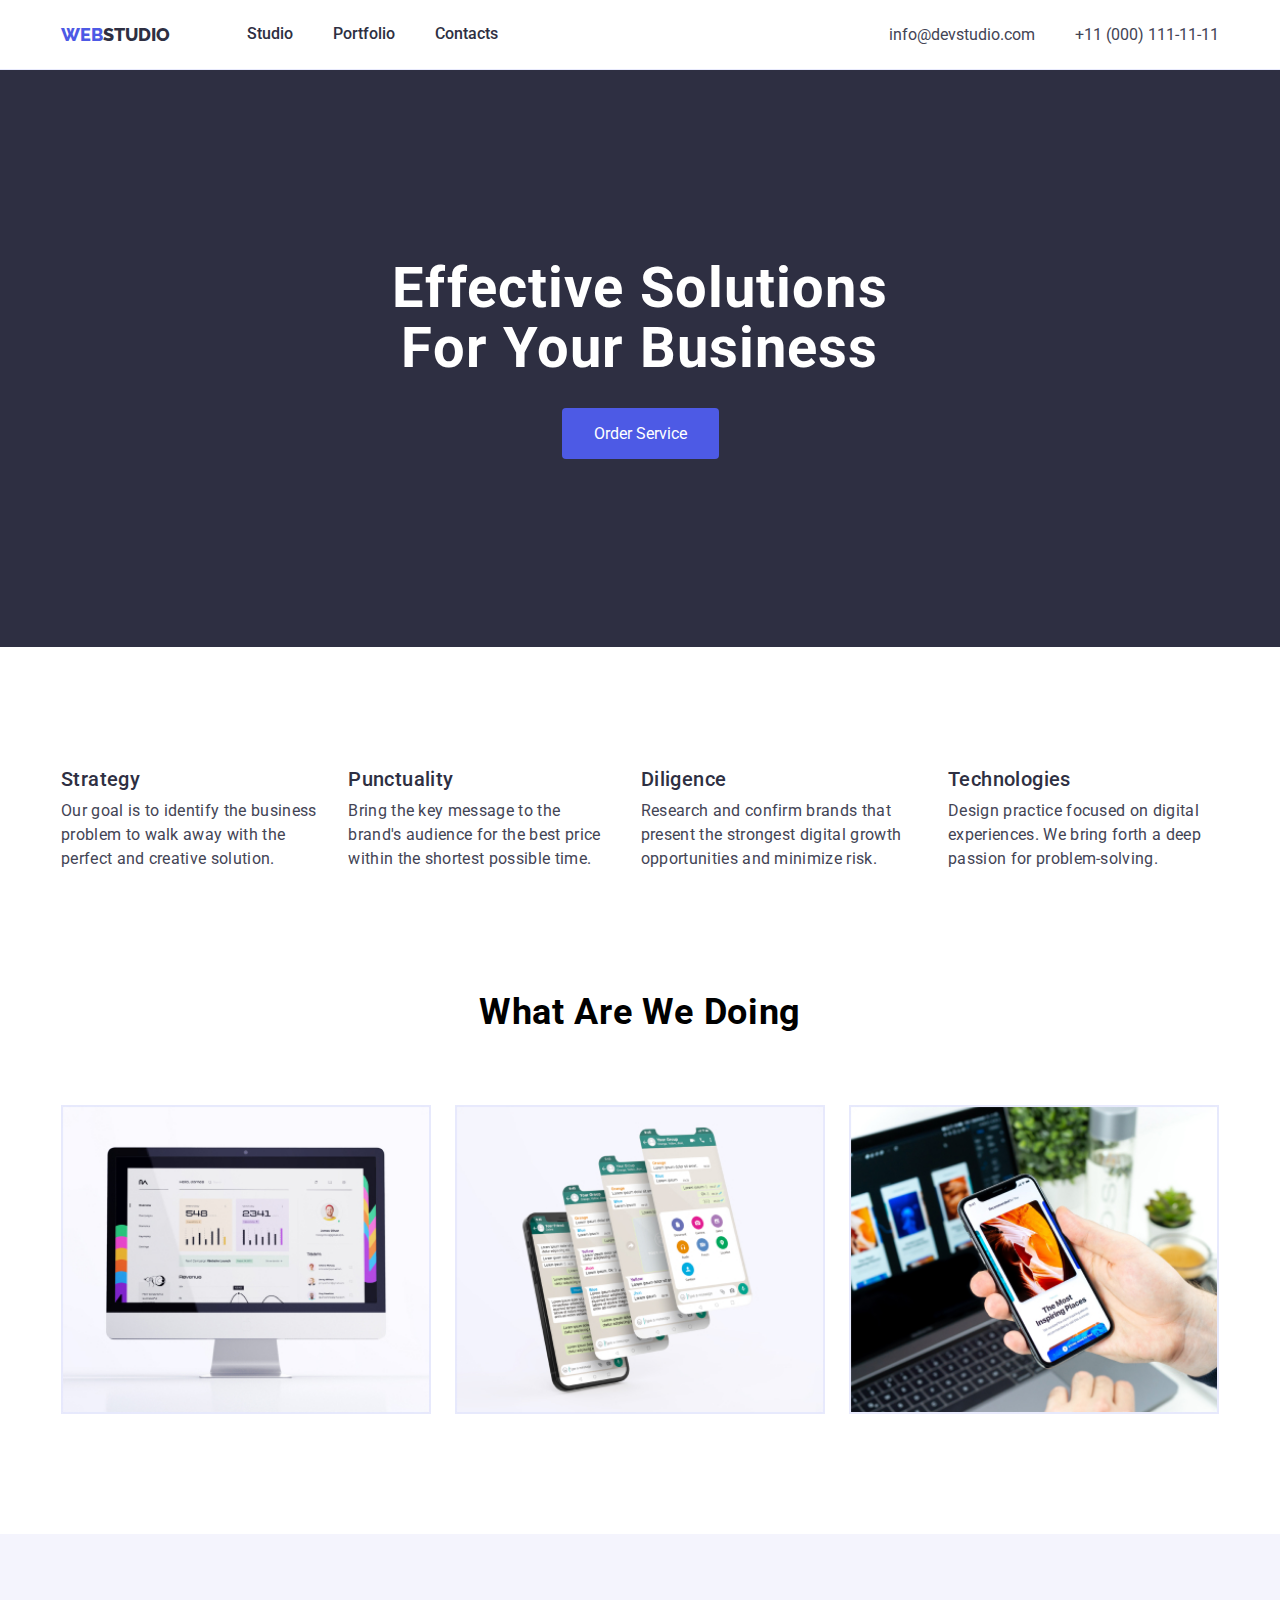
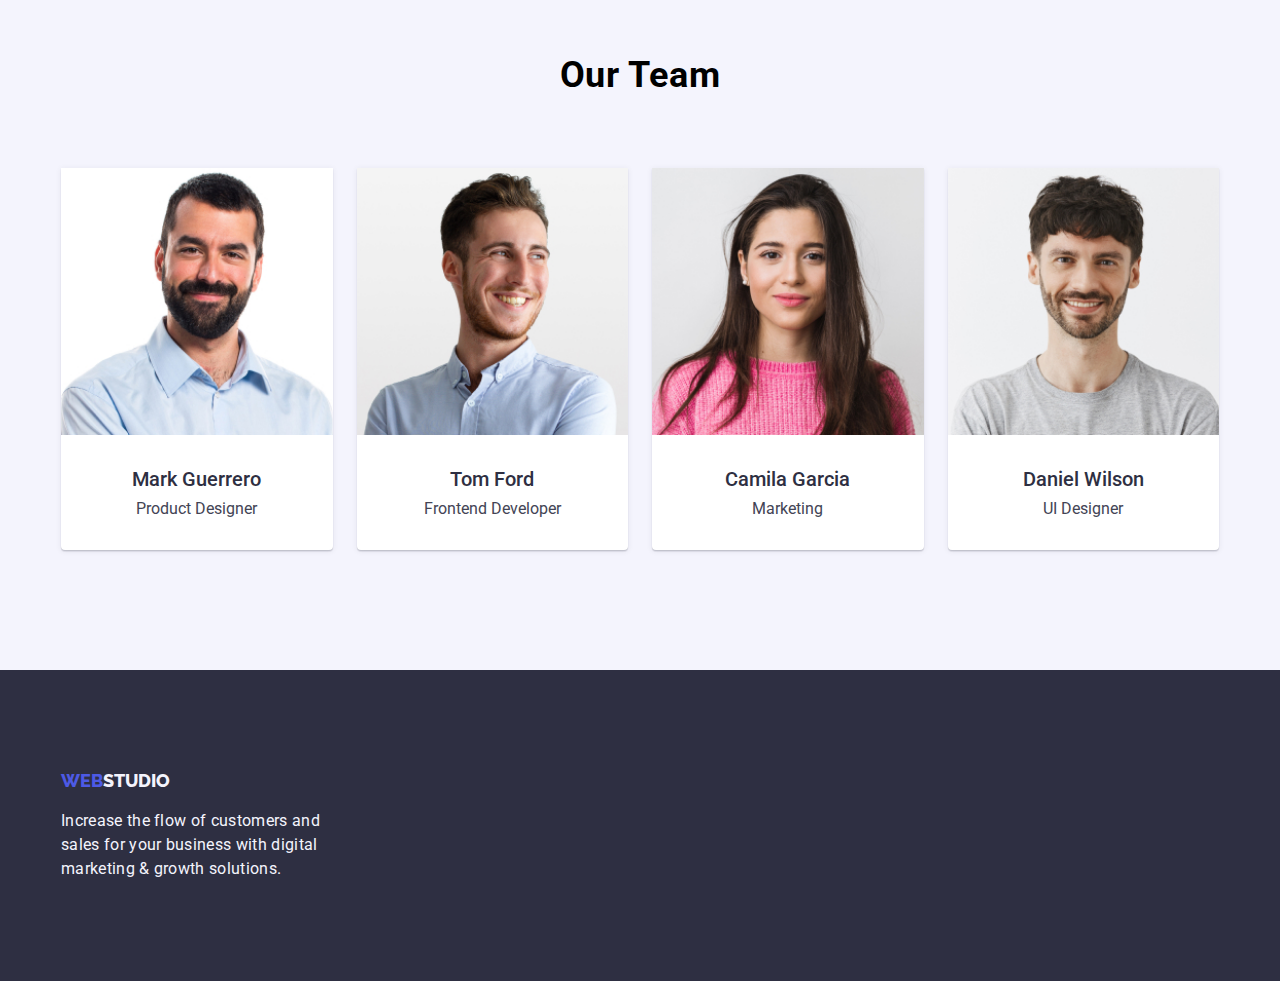
==== index.html @ 7b116129 "Initial commit" ====
<!DOCTYPE html>
<html lang="en">
    <head>
        <meta charset="UTF-8">
        <meta name="viewport" content="width=device-width, initial-scale=1.0">
        <title>Webstudio</title>
        <link rel="stylesheet" href="./css/style.css"/>
        <link href="https://fonts.googleapis.com/css2?family=Montserrat:wght@100;400;700&family=Roboto:ital,wght@0,400;0,500;0,700;0,900;1,400;1,500;1,700;1,900&display=swap" rel="stylesheet"/>
        <link rel="preconnect" href="https://fonts.googleapis.com">
        <link rel="preconnect" href="https://fonts.gstatic.com" crossorigin>
        <link href="https://fonts.googleapis.com/css2?family=Montserrat:wght@100;400;700&family=Raleway:wght@400;800&family=Roboto:ital,wght@0,400;0,500;0,700;0,900;1,400;1,500;1,700;1,900&display=swap" rel="stylesheet"/>

    </head>
    <body>
        <!-- Header Section -->
        <header class="header">
            <div class="header-container container">
                <nav class="header-nav">
                    <a href="./index.html" class="header-logo"><span>web</span>studio</a>
                    <ul class="nav-list">
                        <li class="nav-list-item">
                            <a href="./index.html" class="nav-item-link">Studio</a>
                        </li>
                        <li class="nav-list-item">
                            <a href="./portfolio.html" class="nav-item-link">Portfolio</a>
                        </li>
                        <li class="nav-list-item">
                            <a href="/" class="nav-item-link">Contacts</a>
                        </li>
                    </ul>
                </nav>
                <address class="address">
                    <ul class="address-list">
                        <li class="address-list-item">
                            <a href="mailto:info@devstudio.com" class="address-item-link">info@devstudio.com</a>
                        </li>
                        <li class="address-list-item">
                            <a href="callto:+11 (000) 111-11-11" class="address-item-link">+11 (000) 111-11-11</a>
                        </li>
                    </ul>
                </address>   
            </div>    
        </header>

        <!-- Main Section -->
        <main class="main">       
            <section class="hero">
                <div class="hero-container container">
                    <h1 class="hero-title">Effective Solutions<br>
                        for Your Business</h1>
                    <button type="button" class="hero-button">Order Service</button>
                </div>        
            </section>

            <section class="features">
                <div class="features-container container">
                    <ul class="features-list">
                        <li class="feature-list-item">  
                            <h3 class="feature-item-title">Strategy</h3>
                            <p class="feature-item-description">Our goal is to identify the business problem to walk away with the perfect and creative solution.</p>
                        </li>
                        <li class="feature-list-item">
                            <h3 class="feature-item-title">Punctuality</h3>
                            <p class="feature-item-description">Bring the key message to the brand's audience for the best price within the shortest possible time.</p>
                        </li>
                        <li class="feature-list-item">
                            <h3 class="feature-item-title">Diligence</h3>
                            <p class="feature-item-description">Research and confirm brands that present the strongest digital growth opportunities and minimize risk.</p>
                        </li>
                        <li class="feature-list-item">
                            <h3 class="feature-item-title">Technologies</h3>
                            <p class="feature-item-description">Design practice focused on digital experiences. We bring forth a deep passion for problem-solving.</p>
                        </li>

                    </ul>


                </div>
            </section>

            <section class="services">
                <div class="services-container container">
                    <h2 class="services-title">What are we doing</h2>
                    <ul class="services-list">
                        <li class="services-list-item">
                            <a href="/" class="services-item-link">
                                <img class="services-image" src="./images/services1.jpeg" alt="graphic chart computer" width="400px">
                            </a>
                        </li>
                        <li class="services-list-item">
                            <a href="/" class="services-item-link">
                                <img class="services-image" src="./images/services2.jpeg" alt="ui interface of mobile phone" width="400px">
                            </a>
                        </li>
                        <li class="services-list-item">
                            <a href="/" class="services-item-link">
                                <img class="services-image" src="./images/services3.jpeg" alt="mobile screen viewing" width="400px">
                            </a>
                        </li>
                    </ul>
                </div>
            </section>

            <section class="team">
                <div class="team-container container">
                    <h2 class="team-title">Our Team</h2>
                    <ul class="team-list">
                        <li class="team-list-item">  
                            <img src="./images/markGuerero.jpeg" alt="Mark Guerrero" width="300px">
                            <div class="team-details-con">
                                <h3 class="team-item-title">Mark Guerrero</h3>
                                <p class="team-item-description">Product Designer</p>
                            </div>    
                        </li>
                        <li class="team-list-item">
                            <img src="./images/tomFord.jpeg" alt="Tom Ford" width="300px">
                            <div class="team-details-con">    
                                <h3 class="team-item-title">Tom Ford</h3>
                                <p class="team-item-description">Frontend Developer</p>
                            </div>    
                        </li>
                        <li class="team-list-item">
                            <img src="./images/camilaGarcia.jpeg" alt="Camila Garcia" width="300px">
                            <div class="team-details-con"> 
                                <h3 class="team-item-title">Camila Garcia</h3>
                                <p class="team-item-description">Marketing</p>
                            </div>    
                        </li>
                        <li class="team-list-item">
                            <img src="./images/danielWilson.jpeg" alt="Daniel Wilson" width="300px">
                            <div class="team-details-con">    
                                <h3 class="team-item-title">Daniel Wilson</h3>
                                <p class="team-item-description">UI Designer</p>
                            </div>    
                        </li>
                    </ul>
                </div>                        
            </section>
        </main>

        <!-- Footer Section -->
        <footer class="footer">
            <div class="footer-container">
                <a href="/" class="footer-logo">
                    <span>WEB</span>STUDIO
                </a>
                <p class="footer-disclaimer">Increase the flow of customers and sales for your business with digital marketing & growth solutions.</p>
            </div>

        </footer>

    </body>
</html>
---- css/style.css ----
:root {
    --color-white: #fff;
    --color-iris: #4D5AE5;
    --color-navyblue: #2E2F42;
    --color-slate: #434455;
    --color-cloud: #F4F4FD;
    --color-cornflower: #E7E9FC;
    --color-ocean: #404BBF;
 }
* {
    padding: 0;
    box-sizing: border-box;
    margin: 0;
}
 body {
    font-family:'Roboto',Arial, Helvetica, sans-serif;
    font-weight: 400;
    font-size: 16px;
 }

 /* default */
 h1,
 h2,
 h3,
 h4,
 h5,
 h6,
 p {
    margin: 0;
 }
 ul {
    list-style: none;
 }
 a {
    text-decoration: none;
 }
button {
    font-family: inherit;
}
img {
    display: block;
    max-width: 100%;
    height: auto;
}
.container {
    width: 1158px;
    margin-left: auto;
    margin-right: auto;

}

 /* ===========HEADER SECTION=========== */
 /* --navigation and logo-- */

.header {
    background-color: var(--color-white);
    border-bottom: 1px solid var(--color-cornflower);
    padding-top: 24px;
    padding-bottom: 24px;
 }
.header-container {
    display: flex;
    flex-direction: row;
    justify-content: space-between;
    align-items: center;
 }
.header-nav {
    display: inline-flex;
}
.header-logo {
    font-size: 18px;
    font-family: 'Raleway', sans-serif;
    text-transform:uppercase;
    color: var(--color-navyblue);
    font-weight: 800;
    text-decoration: none;
    display: flex;
    align-items: center;
}
.header-logo span {
    color: var(--color-iris);
}

.nav-list {
    display: inline-flex;
    margin-left: 77px;
    column-gap: 40px;
}

.nav-item-link {
    color:var(--color-navyblue);
    font-family: 'Roboto', sans-serif;
    font-weight: 500;
}
.nav-item-link:hover,
.nav-item-link.active {
    color: var(--color-iris);
}
.nav-item-link:focus {
    color:var(--color-iris);
}

/* --header contacts-- */
.address {
    display: inline-flex;
}
.address-list {
    color: var(--color-navyblue);
    display: inline-flex;
    column-gap: 40px;   
}
.address-list-item {
    font-style: normal;
    display: inline-block;
}
.address-item-link {
    color:var(--color-slate);
}
.address-item-link:hover,
.address-item-link:focus {
    color: var(--color-iris);
}


/* -/////////// INDEX PAGE ////////////- */
/* -- Main-banner Section -- */
.hero {
    background-color: var(--color-navyblue);
    padding-top: 188px;
    padding-bottom: 188px;
}
.hero-title {
    font-size: 56px;
    font-weight: 700;
    line-height: 60px;
    letter-spacing: 1.12px;
    text-align: center;
    text-transform:capitalize;
    color:var(--color-white);
}
.hero button {
    background-color: var(--color-iris);
    text-align: center;
    color:var(--color-white);
    border-top-left-radius: 4px;
    border-top-right-radius: 4px;
    border-bottom-left-radius: 4px;
    border-bottom-right-radius: 4px;
    text-shadow:none;
    font-size: 16px;
    border: 0;
    padding: 16px 32px;
    margin-top: 30px;
    margin-right: auto;
    margin-left: auto;
    display: block;
    cursor:grab;
}


/* -- features Section -- */
.features {
    padding-top: 120px;
    padding-bottom: 120px;
}
.features-container {
    display: flex;
    flex-direction: row;
    justify-content: space-between;
    align-items: center;
    align-content:flex-start;
    
}
.features-list {
    display: inline-flex;
    column-gap: 24px;
}
.feature-list-item {
    
}
.feature-item-title{
    font-size: 20px;
    font-weight: 500;
    line-height: 24px;
    letter-spacing: 0.4px;
    color:var(--color-navyblue);
    margin-bottom: 8px;
}
.feature-item-description {
    font-size: 16px;
    line-height: 24px;
    color:var(--color-slate);
    letter-spacing: 0.32px;
}


/* -- Service Section -- */
.services {
    padding-bottom: 120px;
}

.services-title {
    font-size: 36px;
    font-weight: 700;
    text-align: center;
    text-transform: capitalize;
    letter-spacing: 0.72px;
    margin-bottom: 72px;
    
}
.services-list {
    display: flex;
    flex-direction: row;
    justify-content: space-between;
    align-items: center;
    align-content: flex-start;
    column-gap: 24px;
   
}   
.services-list-item {
    display: inline-flex; 
}
.services-item-link {
    border: 1px solid var(--color-cornflower);
}

/* -- Team Section -- */

.team {
    background-color: var(--color-cloud);
    padding-top: 120px;
    padding-bottom: 120px;
}
.team-title {
    font-size: 36px;
    font-weight: 700;
    text-align: center;
    text-transform: capitalize;
    letter-spacing: 0.72px;  
    margin-bottom: 72px;  
}
.team-list {
    display: flex;
    flex-direction: row;
    justify-content: space-between;
    align-items: flex-start;
    column-gap: 24px;
    padding: 0;
    margin: 0;
}
.team-list-item {
    background-color: var(--color-white);
    text-align: center;
    border-radius: 0px 0px 4px 4px;
    box-shadow: 0px 2px 1px 0px rgba(46, 47, 66, 0.08), 0px 1px 1px 0px rgba(46, 47, 66, 0.16), 0px 1px 6px 0px rgba(46, 47, 66, 0.08);
}
.team-details-con {
    padding-top: 32px;
    padding-bottom: 32px;
}
.team-item-title {
    font-size: 20px;
    font-weight: 500;
    color:var(--color-navyblue);
    margin-bottom: 8px;
}   
.team-item-description {
    font-size: 16px;
    color: var(--color-slate);
}


/* -/////////// PORTFOLIO PAGE ////////////- */
/* ==filter-list== */
.portfolio {
    padding-top: 96px;
    padding-bottom: 120px;
    /* display: flex;
    justify-content: space-between; */
}
.filter-list {
    display: flex;
    flex-direction: row;
    justify-content: center;
    align-items: center;
    align-content: flex-start;
    column-gap: 24px;
    margin-bottom: 72px;
}
.filter-item {
    background-color: var(--color-cloud);
    border: 1px solid var(--color-cornflower);
    color: var(--color-iris);
    padding-top: 12px;
    padding-bottom: 12px;
    padding-left: 24px;
    padding-right: 24px;
    border-radius: 4px;
    border: 1px var(--color-ocean);
    font-size: 16px;
    font-weight: 500;
}
.filter-item:hover {
    background-color:var(--color-ocean);
    color: var(--color-white);
    cursor:grab;
}
.filter-item.active {
    background-color: var(--color-ocean);
    color: var(--color-white);
}



/* == port-list == */
.port-list {
    display: flex;
    flex-direction: row;
    flex-direction: row;
    justify-content: center;
    align-items: center;
    align-content: flex-start;
    gap: 48px 24px;
    flex-wrap: wrap;
}

.port-description {
    padding-top: 32px;
    padding-bottom: 32px;
    padding-right: 16px;
    padding-left: 16px;
    background-color: var(--color-white);
    border: 1px solid var(--color-cornflower);
}
.port-description-title {
    font-size: 20px;
    font-weight: 500;
    line-height: 24px;
    letter-spacing: 0.4px; 
    color: var(--color-navyblue);
    margin-bottom: 8px;
}
.port-description-subtitle {
    color: var(--color-slate);
    line-height: 24px;
}


 
/* ================Footer=============== */
.footer {
    background-color: var(--color-navyblue);
    padding-top: 100px;
    padding-bottom: 100px;
}
.footer-container {
    width: 1158px;
    margin-right: auto;
    margin-left: auto;
    display: flex;
    flex-direction: column;
    justify-content: center;
    align-items: flex-start;
    align-content: flex-start;
}
.footer-logo {
    text-transform: uppercase;
    font-family: 'Raleway', sans-serif;
    font-weight: 800;
    color: var(--color-cloud);
    text-decoration: none;
    margin-bottom: 17.5px;
    font-size: 18px;
}
.footer-logo span {
    color: var(--color-iris);
}
.footer-disclaimer {
    font-size: 16px;
    color: var(--color-cloud);
    white-space:pre-wrap;
    width: 280px;
    line-height: 24px;
    letter-spacing: 0.32px;
}
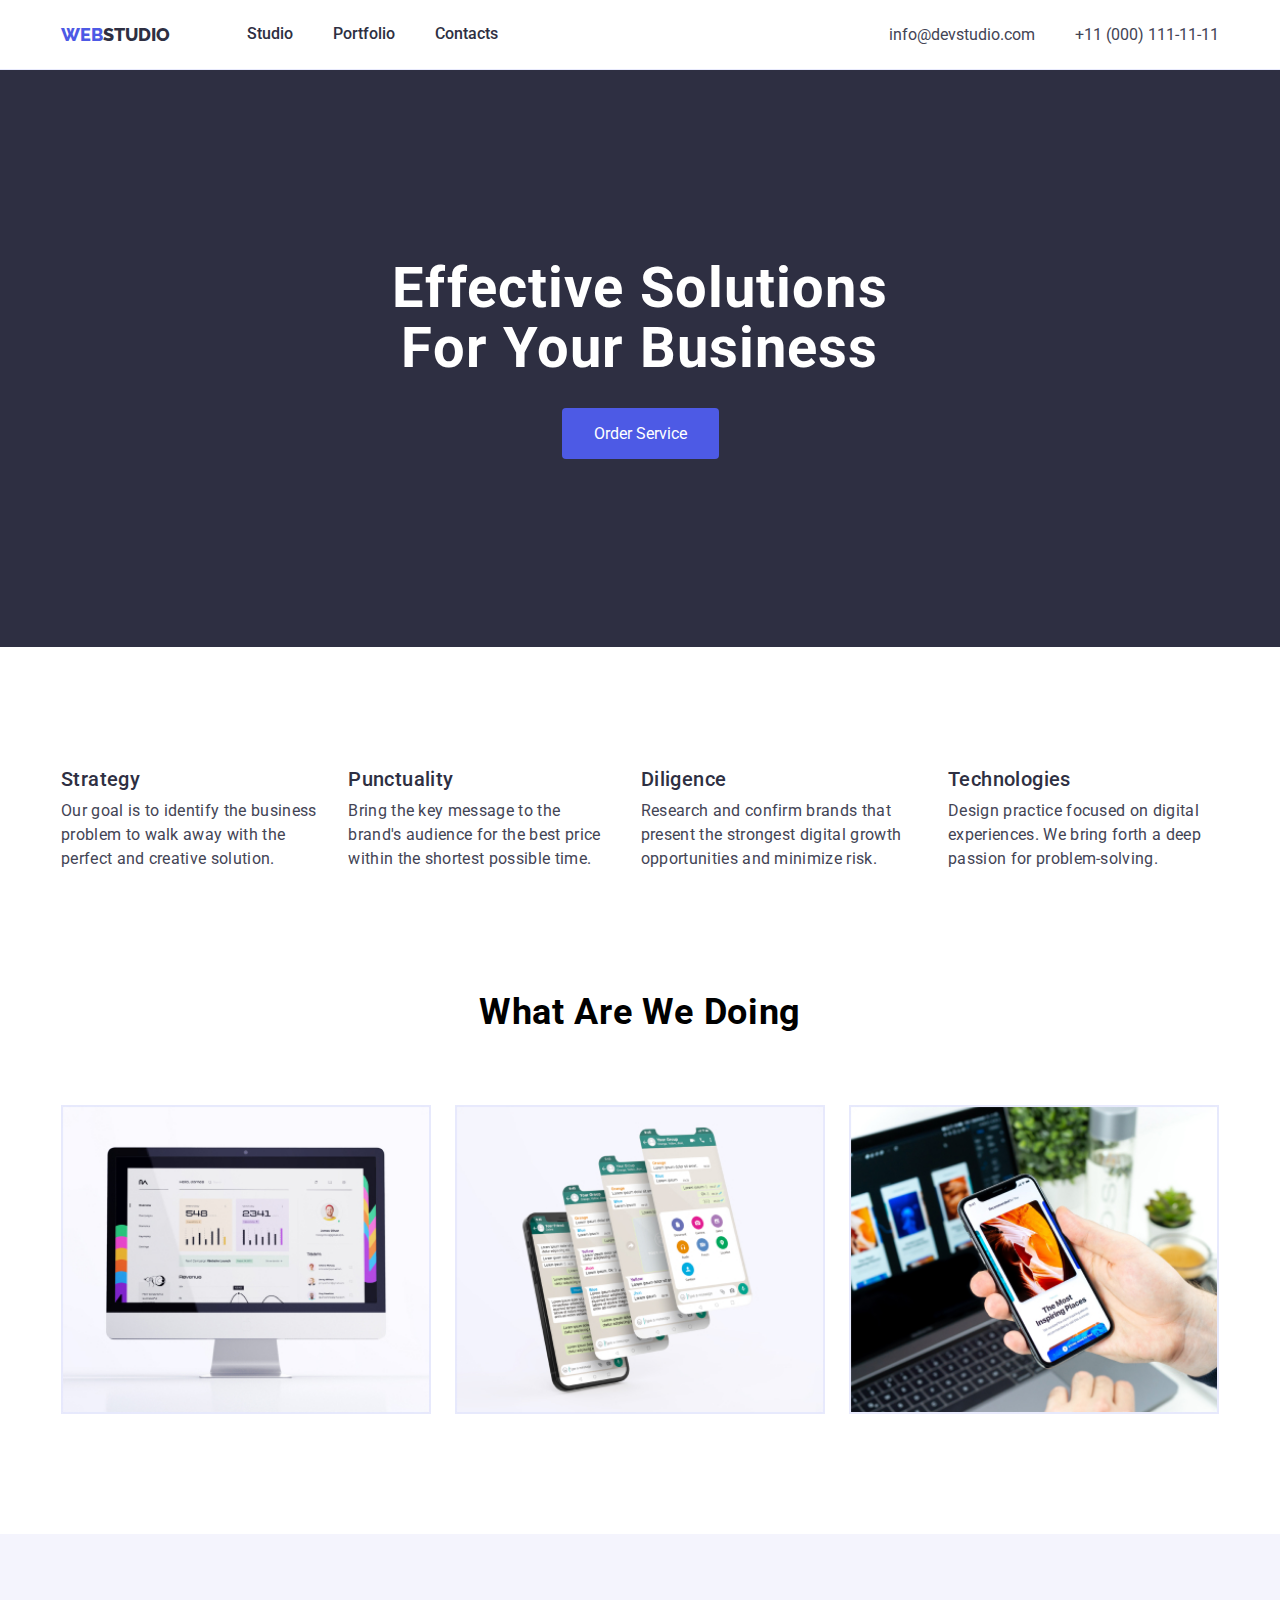
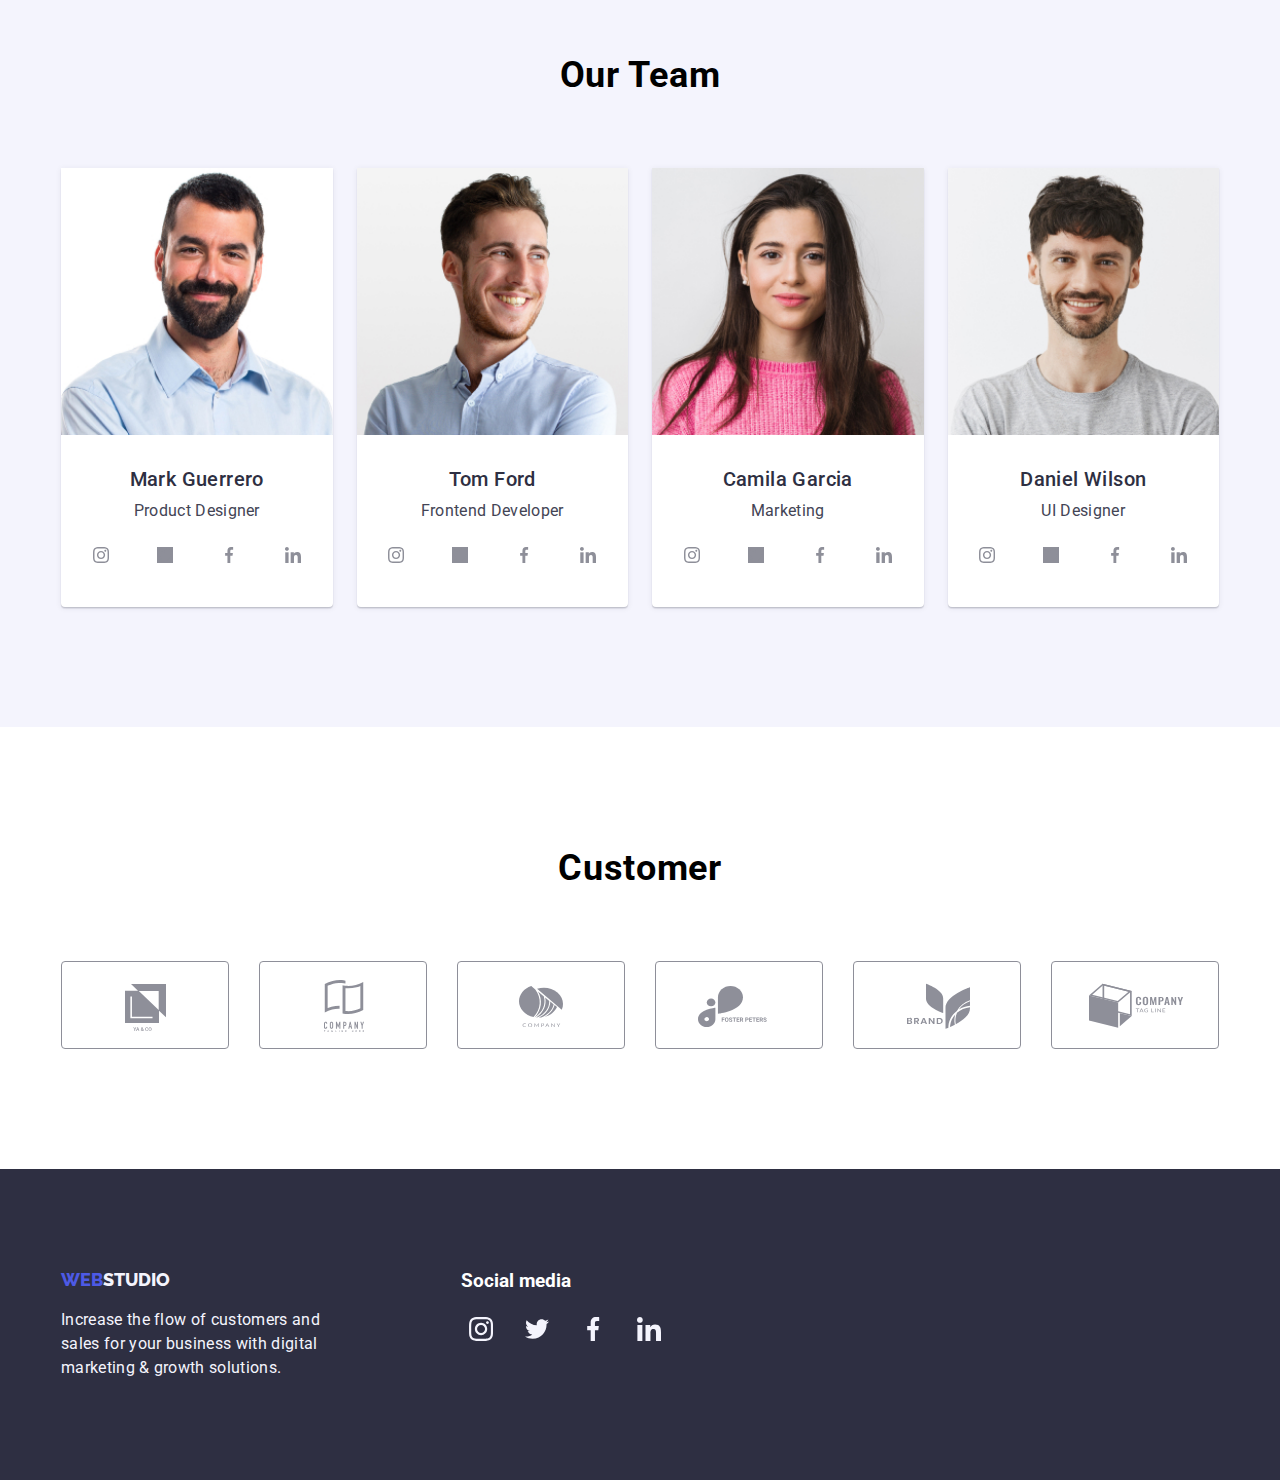
==== commit edc3f2f6: "hw4_initial" ====
--- a/index.html
+++ b/index.html
@@ -110,6 +110,36 @@
                             <div class="team-details-con">
                                 <h3 class="team-item-title">Mark Guerrero</h3>
                                 <p class="team-item-description">Product Designer</p>
+                                <ul class="team-links">
+                                    <li class="team-links-item">
+                                        <a href="#" class="team-link">
+                                            <svg>
+                                                <use href="images/icons.svg#instagram 2"/>
+                                            </svg>
+                                        </a>
+                                    </li>
+                                    <li class="team-links-item"> 
+                                        <a href="#" class="team-link">
+                                            <svg>
+                                                <use href="images/icons.svg#twitter 1"/>
+                                            </svg>
+                                        </a>
+                                    </li>
+                                    <li class="team-links-item">
+                                        <a href="#" class="team-link">
+                                            <svg>
+                                                <use href="images/icons.svg#facebook 1"/>
+                                            </svg>
+                                        </a>
+                                    </li>
+                                    <li class="team-links-item">
+                                        <a href="#" class="team-link">
+                                            <svg>
+                                                <use href="images/icons.svg#linkedin 1"/>
+                                            </svg>
+                                        </a>
+                                    </li>
+                                </ul>
                             </div>    
                         </li>
                         <li class="team-list-item">
@@ -117,6 +147,36 @@
                             <div class="team-details-con">    
                                 <h3 class="team-item-title">Tom Ford</h3>
                                 <p class="team-item-description">Frontend Developer</p>
+                                <ul class="team-links">
+                                    <li class="team-links-item">
+                                        <a href="#" class="team-link">
+                                            <svg>
+                                                <use href="images/icons.svg#instagram 2"/>
+                                            </svg>
+                                        </a>
+                                    </li>
+                                    <li class="team-links-item"> 
+                                        <a href="#" class="team-link">
+                                            <svg>
+                                                <use href="images/icons.svg#twitter 1"/>
+                                            </svg>
+                                        </a>
+                                    </li>
+                                    <li class="team-links-item">
+                                        <a href="#" class="team-link">
+                                            <svg>
+                                                <use href="images/icons.svg#facebook 1"/>
+                                            </svg>
+                                        </a>
+                                    </li>
+                                    <li class="team-links-item">
+                                        <a href="#" class="team-link">
+                                            <svg>
+                                                <use href="images/icons.svg#linkedin 1"/>
+                                            </svg>
+                                        </a>
+                                    </li>
+                                </ul>
                             </div>    
                         </li>
                         <li class="team-list-item">
@@ -124,6 +184,36 @@
                             <div class="team-details-con"> 
                                 <h3 class="team-item-title">Camila Garcia</h3>
                                 <p class="team-item-description">Marketing</p>
+                                <ul class="team-links">
+                                    <li class="team-links-item">
+                                        <a href="#" class="team-link">
+                                            <svg>
+                                                <use href="images/icons.svg#instagram 2"/>
+                                            </svg>
+                                        </a>
+                                    </li>
+                                    <li class="team-links-item"> 
+                                        <a href="#" class="team-link">
+                                            <svg>
+                                                <use href="images/icons.svg#twitter 1"/>
+                                            </svg>
+                                        </a>
+                                    </li>
+                                    <li class="team-links-item">
+                                        <a href="#" class="team-link">
+                                            <svg>
+                                                <use href="images/icons.svg#facebook 1"/>
+                                            </svg>
+                                        </a>
+                                    </li>
+                                    <li class="team-links-item">
+                                        <a href="#" class="team-link">
+                                            <svg>
+                                                <use href="images/icons.svg#linkedin 1"/>
+                                            </svg>
+                                        </a>
+                                    </li>
+                                </ul>
                             </div>    
                         </li>
                         <li class="team-list-item">
@@ -131,20 +221,145 @@
                             <div class="team-details-con">    
                                 <h3 class="team-item-title">Daniel Wilson</h3>
                                 <p class="team-item-description">UI Designer</p>
+                                <ul class="team-links">
+                                    <li class="team-links-item">
+                                        <a href="#" class="team-link">
+                                            <svg>
+                                                <use href="images/icons.svg#instagram 2"/>
+                                            </svg>
+                                        </a>
+                                    </li>
+                                    <li class="team-links-item"> 
+                                        <a href="#" class="team-link">
+                                            <svg>
+                                                <use href="images/icons.svg#twitter 1"/>
+                                            </svg>
+                                        </a>
+                                    </li>
+                                    <li class="team-links-item">
+                                        <a href="#" class="team-link">
+                                            <svg>
+                                                <use href="images/icons.svg#facebook 1"/>
+                                            </svg>
+                                        </a>
+                                    </li>
+                                    <li class="team-links-item">
+                                        <a href="#" class="team-link">
+                                            <svg>
+                                                <use href="images/icons.svg#linkedin 1"/>
+                                            </svg>
+                                        </a>
+                                    </li>
+                                </ul>
                             </div>    
                         </li>
                     </ul>
                 </div>                        
+            </section>
+
+            <section class="customer">
+                <div class="customer-container container">
+                    <h2 class="customer-title">Customer</h2>
+                    <ul class="customer-list">
+                        
+                        <li class="customer-list-item">
+                            <a class="customer-link" href="#">
+                                <svg>
+                                    <use href="images/icons.svg#client1"/>
+                                </svg>
+                            </a>
+                        </li>
+                        <li class="customer-list-item">
+                            <a class="customer-link" href="#">
+                                <svg>
+                                    <use href="images/icons.svg#client2"/>
+                                </svg>
+                            </a>
+                        </li>
+                        <li class="customer-list-item">
+                            <a class="customer-link" href="#">
+                                <svg>
+                                    <use href="images/icons.svg#client3"/>
+                                </svg>
+                            </a>
+                        </li>
+                        <li class="customer-list-item">
+                            <a class="customer-link" href="#">
+                                <svg>
+                                    <use href="images/icons.svg#client4"/>
+                                </svg>
+                            </a>
+                        </li>
+                        <li class="customer-list-item">
+                            <a class="customer-link" href="#">
+                                <svg>
+                                    <use href="images/icons.svg#client5"/>
+                                </svg>
+                            </a>
+                        </li>
+                        <li class="customer-list-item">
+                            <a class="customer-link" href="#">
+                                <svg>
+                                    <use href="images/icons.svg#client6"/>
+                                </svg>
+                            </a>
+                        </li>
+                    </ul>
+                </div>
             </section>
         </main>
 
         <!-- Footer Section -->
         <footer class="footer">
-            <div class="footer-container">
-                <a href="/" class="footer-logo">
-                    <span>WEB</span>STUDIO
-                </a>
-                <p class="footer-disclaimer">Increase the flow of customers and sales for your business with digital marketing & growth solutions.</p>
+            <div class="footer-container container">
+                <div class="footer-logoinfo">
+                    <ul class="footer-logoinfo-lists">
+                        <li class="footer-logoinfo-list-item">
+                            <a href="/" class="footer-logo">
+                                <span>WEB</span>STUDIO
+                            </a>
+                        </li>
+                        <li class="footer-logoinfo-list-item">
+                            <p class="footer-disclaimer">Increase the flow of customers and sales for your business with digital marketing & growth solutions.</p>
+                        </li>
+                    </ul>
+                    
+                    
+                </div>
+                
+                <div class="footer-socialmedia">
+                    <h3 class="footer-socmed-title">Social media</h3>
+                    <ul class="footer-socialmedia-links">
+                        <li class="footer-socmed-list-items">
+                            <a href="#" class="footer-socmed-link">
+                                <svg>
+                                    <use href="images/icons.svg#footer-instagram 2"/>
+                                </svg>
+                            </a>
+                        </li>
+                        <li class="footer-socmed-list-items">
+                            <a href="#" class="footer-socmed-link">
+                                <svg>
+                                    <use href="images/icons.svg#footer-twitter 1"/>
+                                </svg>
+                            </a>
+                        </li>
+                        <li class="footer-socmed-list-items">
+                            <a href="#" class="footer-socmed-link">
+                                <svg>
+                                    <use href="images/icons.svg#footer-facebook 1"/>
+                                </svg>
+                            </a>
+                        </li>
+                        <li class="footer-socmed-list-items">
+                            <a href="#" class="footer-socmed-link">
+                                <svg>
+                                    <use href="images/icons.svg#footer-linkedin 1"/>
+                                </svg>
+                            </a>
+                        </li>
+                    </ul>
+                </div>
             </div>
 
         </footer>
--- a/css/style.css
+++ b/css/style.css
@@ -3,6 +3,7 @@
     --color-iris: #4D5AE5;
     --color-navyblue: #2E2F42;
     --color-slate: #434455;
+    --color-light-slate: #8E8F99;
     --color-cloud: #F4F4FD;
     --color-cornflower: #E7E9FC;
     --color-ocean: #404BBF;
@@ -263,12 +264,43 @@
     font-weight: 500;
     color:var(--color-navyblue);
     margin-bottom: 8px;
+    letter-spacing: 0.4px;
+    line-height: 24px;
 }   
 .team-item-description {
     font-size: 16px;
     color: var(--color-slate);
-}
-
+    line-height: 24px;
+    letter-spacing: 0.32px;
+}
+.team-links {
+    margin-top: 12px;
+    display: flex;
+    flex-direction: row;
+    justify-content: center;
+    align-items: center;
+    column-gap: 24px;
+}
+
+.team-link {
+    display: flex;
+    justify-content: center;
+    align-items: center;
+    width: 40px;
+    height: 40px;
+}
+.team-link svg {
+   width: 16px;
+   height: 16px;
+   fill: var(--color-light-slate);
+}
+.team-link:hover  {
+    border-radius: 22px;
+    background-color: var(--color-iris);
+}
+.team-link:hover svg {
+    fill: var(--color-cloud);
+}
 
 /* -/////////// PORTFOLIO PAGE ////////////- */
 /* ==filter-list== */
@@ -346,7 +378,50 @@
 }
 
 
- 
+ /* ================Customer=============== */
+.customer {
+    padding: 120px 0;
+}
+.customer-title {
+    font-size: 36px;
+    font-weight: 700;
+    text-align: center;
+    text-transform: capitalize;
+    letter-spacing: 0.72px;  
+    margin-bottom: 72px;  
+}
+ .customer-list {
+    display: flex;
+    flex-direction: row;
+    justify-content: space-between;
+    align-items: center;
+    flex-wrap: wrap;
+    /* column-gap: 24px; */
+ }
+
+.customer-link {
+    display: flex;
+    justify-content: center;
+    align-content: center;
+    align-items: center;
+    border: 1px solid var(--color-light-slate);
+    border-radius: 4px;
+    width: 168px;
+    height: 88px;
+    flex-wrap: wrap;
+    width: calc(100% - 120px) / 6;
+    flex-grow: 0;
+}
+.customer-link svg {
+    fill: var(--color-light-slate);
+    width: 104px;
+    height: 56px;
+}
+
+.customer-link:hover svg {
+    fill: var(--color-iris)
+
+}
 /* ================Footer=============== */
 .footer {
     background-color: var(--color-navyblue);
@@ -354,14 +429,16 @@
     padding-bottom: 100px;
 }
 .footer-container {
-    width: 1158px;
-    margin-right: auto;
-    margin-left: auto;
-    display: flex;
-    flex-direction: column;
-    justify-content: center;
-    align-items: flex-start;
-    align-content: flex-start;
+    display: flex;
+    flex-direction: row;
+}
+.footer-logoinfo {
+    display:inline-flex;
+    margin-right: 120px;
+}
+
+.footer-logoinfo-list-item {
+    display: flex;
 }
 .footer-logo {
     text-transform: uppercase;
@@ -384,5 +461,45 @@
     letter-spacing: 0.32px;
 }
 
-
-
+/* footer soc-med */
+.footer-socialmedia {
+    
+}
+.footer-socmed-title {
+    color: var(--color-white);
+    display: block;
+    line-height: 24px;
+}
+
+.footer-socialmedia-links {
+    display: flex;
+    flex-direction: row;
+    justify-content: center;
+    align-items: center;
+    column-gap: 16px;
+    margin-top: 16px;
+}
+.footer-socmed-list-items {
+    display: flex;
+}
+.footer-socmed-link {
+    display: flex;
+    align-content: center;
+    align-items: center;
+    justify-content: center;
+    width: 40px;
+    height: 40px;
+}
+.footer-socmed-link svg {
+    width: 24px;
+    height: 24px;
+    fill: var(--color-cloud);
+
+}
+.footer-socmed-link:hover  {
+    background-color: var(--color-iris);
+    border-radius: 22px;   
+}
+.footer-socmed-link:hover svg {
+    fill: var(--color-cloud);
+}
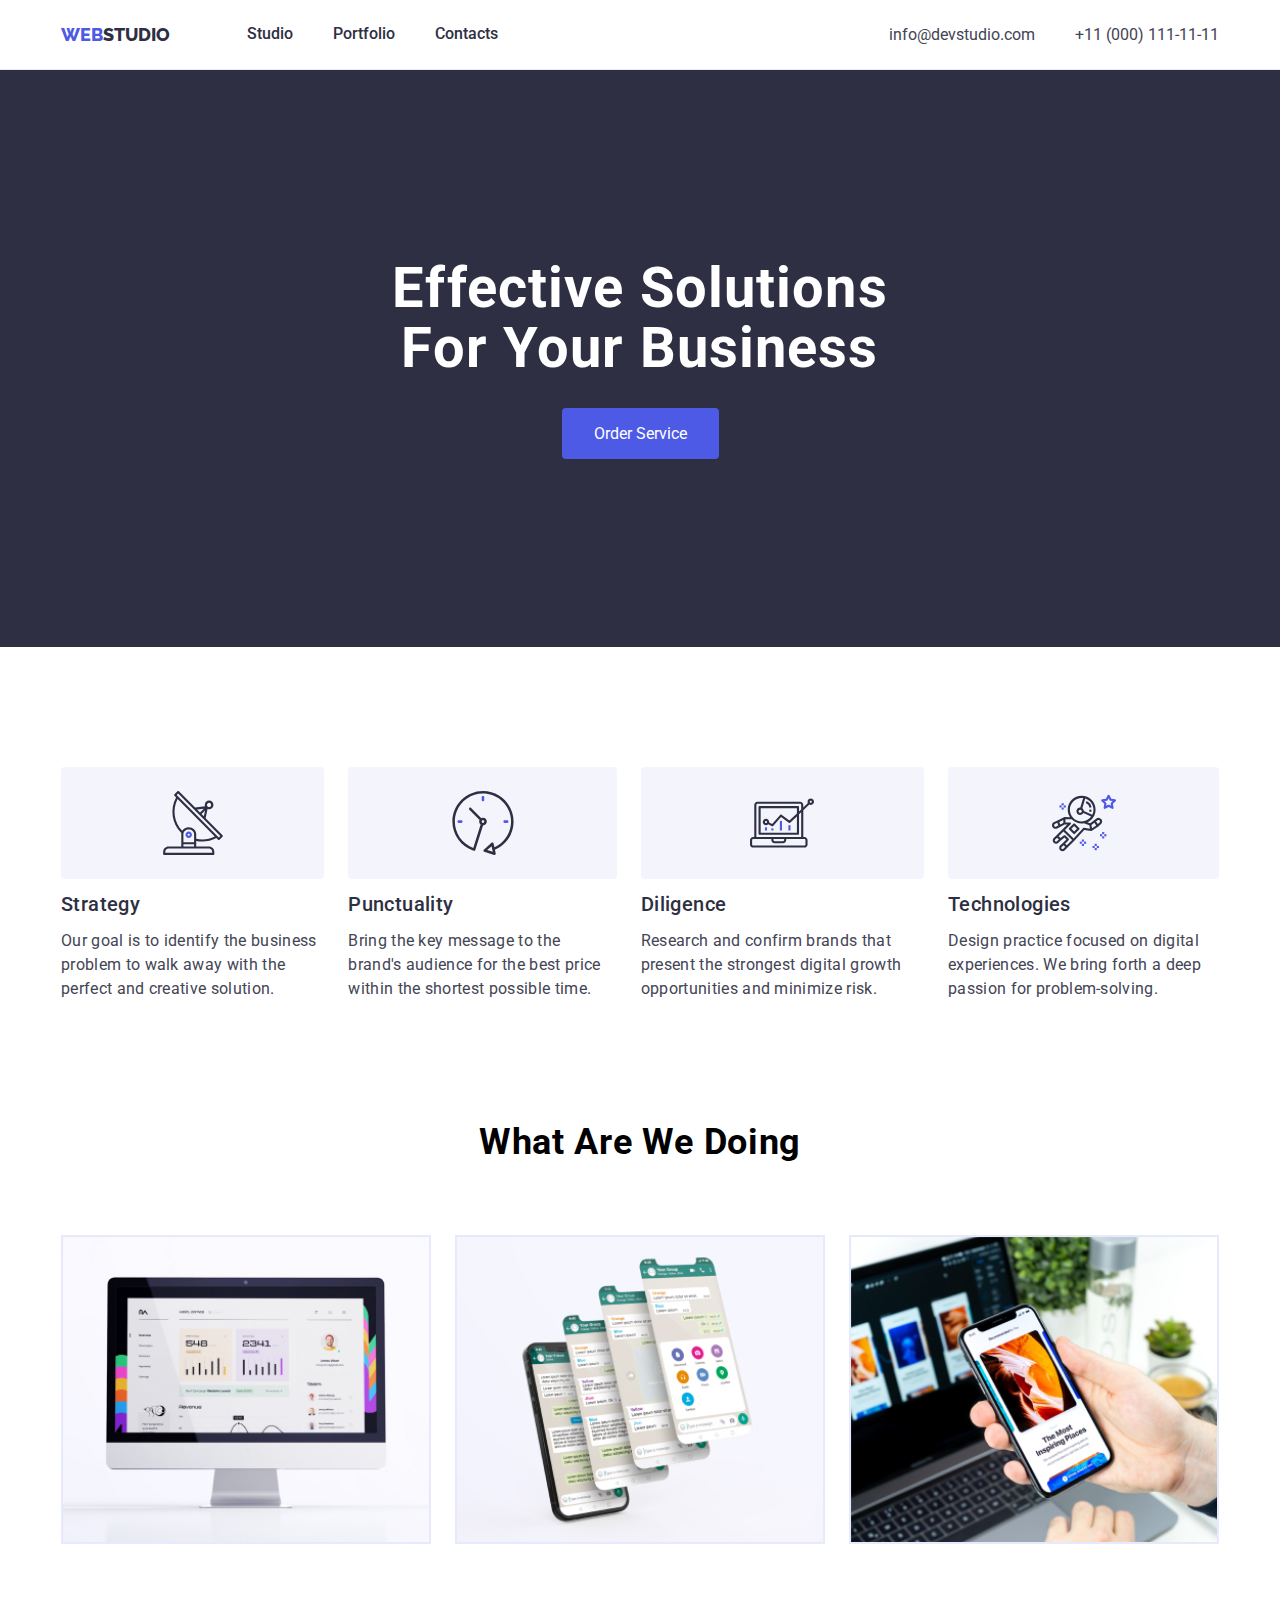
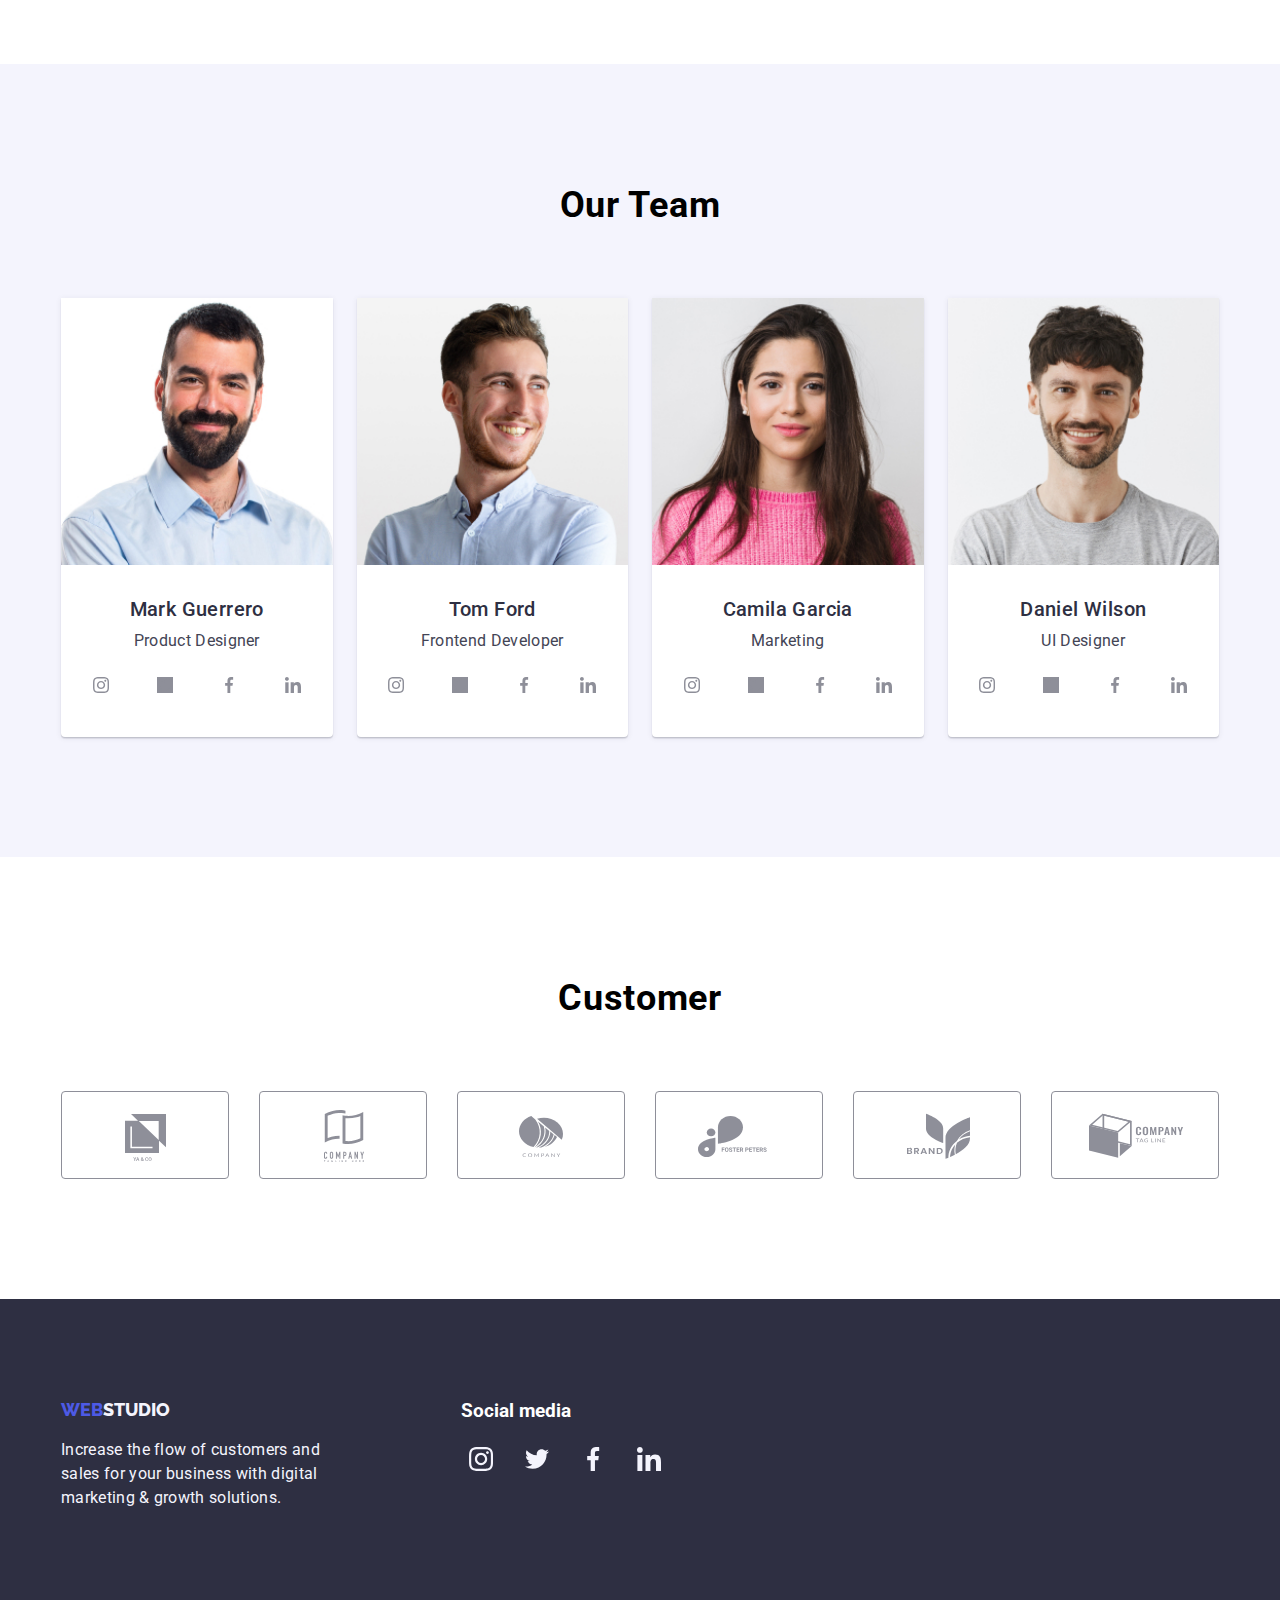
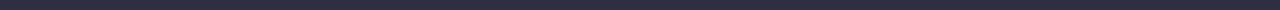
==== commit 30030184: "hw4_initinial" ====
--- a/index.html
+++ b/index.html
@@ -56,25 +56,34 @@
                 <div class="features-container container">
                     <ul class="features-list">
                         <li class="feature-list-item">  
+                            <div class="feature-image-container">
+                                <img class="feature-list-img" src="images/icons/antenna 1.svg"/> 
+                            </div>
                             <h3 class="feature-item-title">Strategy</h3>
                             <p class="feature-item-description">Our goal is to identify the business problem to walk away with the perfect and creative solution.</p>
                         </li>
                         <li class="feature-list-item">
+                            <div class="feature-image-container">
+                                <img class="feature-list-img" src="images/icons/clock 1.svg"/> 
+                            </div>  
                             <h3 class="feature-item-title">Punctuality</h3>
                             <p class="feature-item-description">Bring the key message to the brand's audience for the best price within the shortest possible time.</p>
                         </li>
                         <li class="feature-list-item">
+                            <div class="feature-image-container">
+                                <img class="feature-list-img" src="images/icons/diagram 1.svg"/>
+                            </div>
                             <h3 class="feature-item-title">Diligence</h3>
                             <p class="feature-item-description">Research and confirm brands that present the strongest digital growth opportunities and minimize risk.</p>
                         </li>
                         <li class="feature-list-item">
+                            <div class="feature-image-container">
+                                <img class="feature-list-img" src="images/icons/astronaut 1.svg"/>
+                            </div>
                             <h3 class="feature-item-title">Technologies</h3>
                             <p class="feature-item-description">Design practice focused on digital experiences. We bring forth a deep passion for problem-solving.</p>
                         </li>
-
-                    </ul>
-
-
+                    </ul>
                 </div>
             </section>
 
--- a/css/style.css
+++ b/css/style.css
@@ -176,8 +176,14 @@
     display: inline-flex;
     column-gap: 24px;
 }
-.feature-list-item {
-    
+.feature-image-container {
+    background-color: var(--color-cloud);
+    border-radius: 4px;
+    padding-top: 24px;
+    padding-bottom: 24px;
+}
+.feature-list-img {
+    margin: 0 auto;
 }
 .feature-item-title{
     font-size: 20px;
@@ -185,7 +191,8 @@
     line-height: 24px;
     letter-spacing: 0.4px;
     color:var(--color-navyblue);
-    margin-bottom: 8px;
+    margin-top: 13px;
+    margin-bottom: 13px;
 }
 .feature-item-description {
     font-size: 16px;
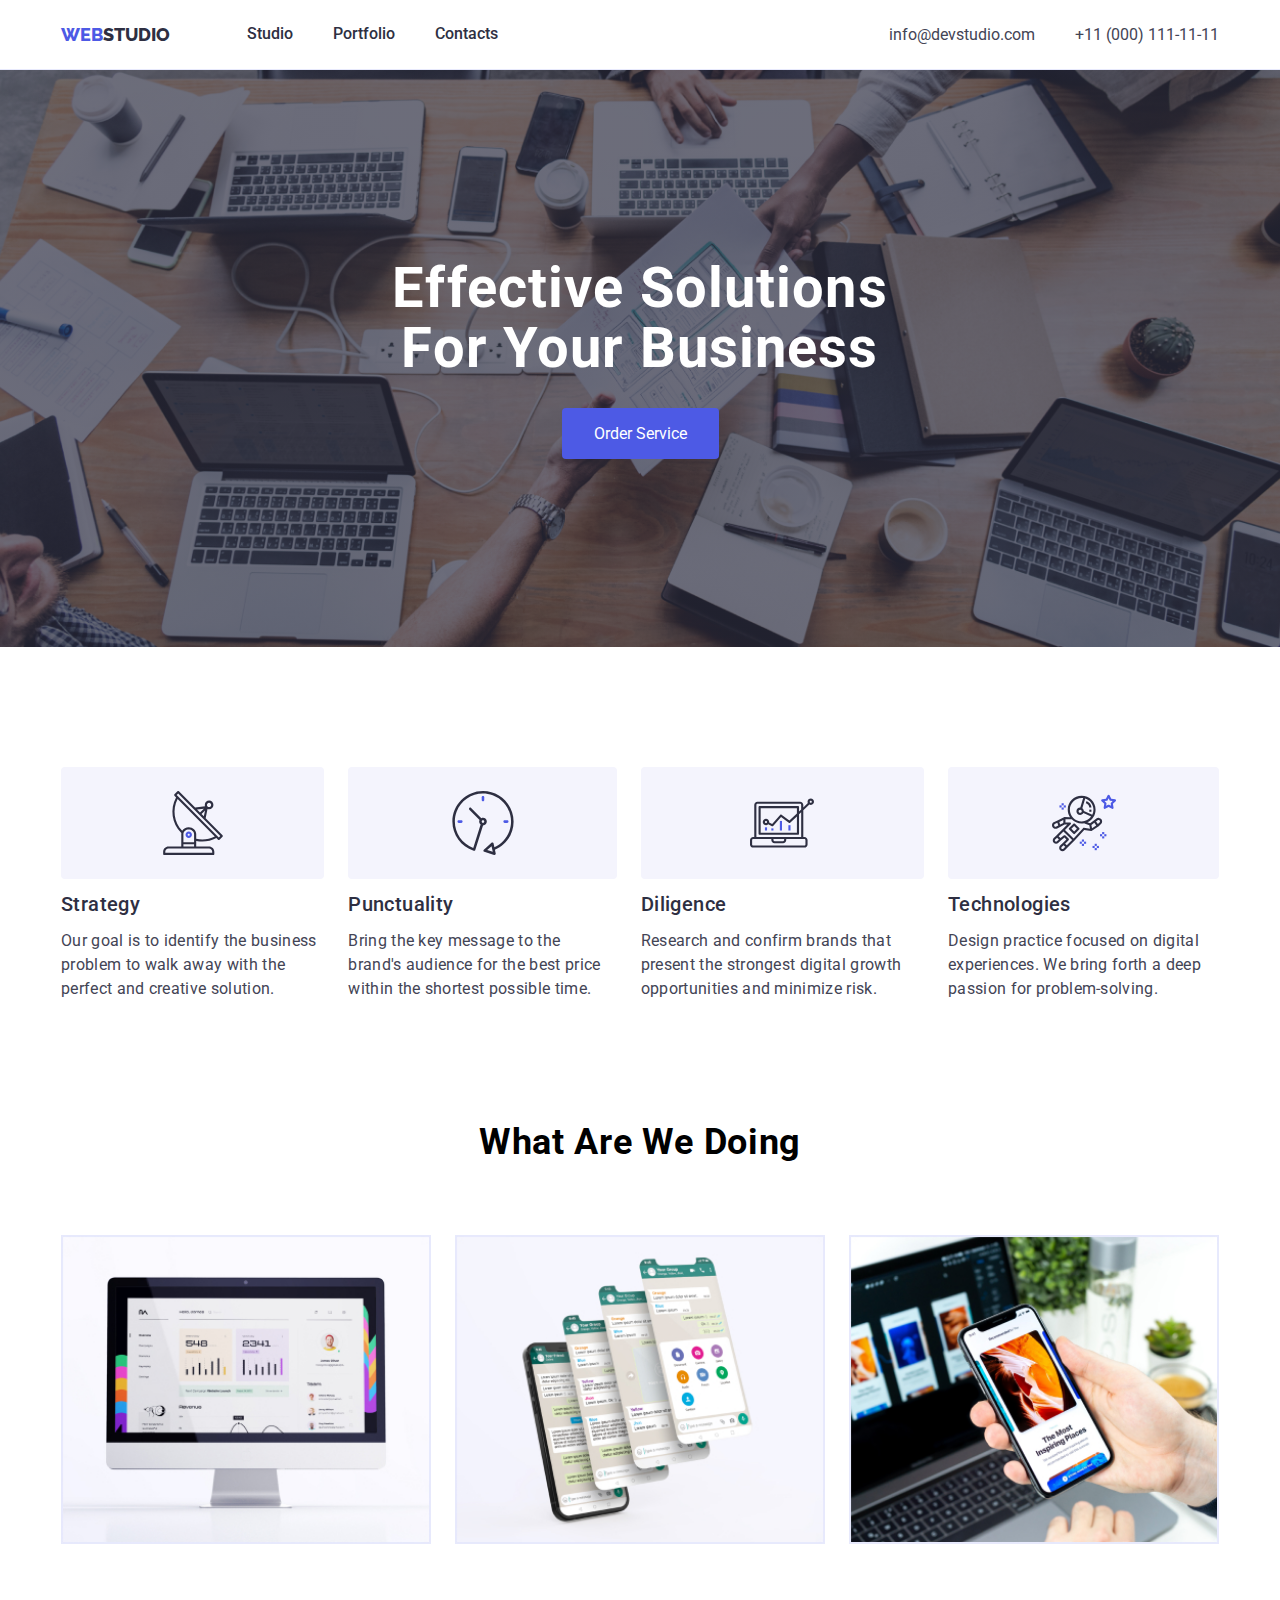
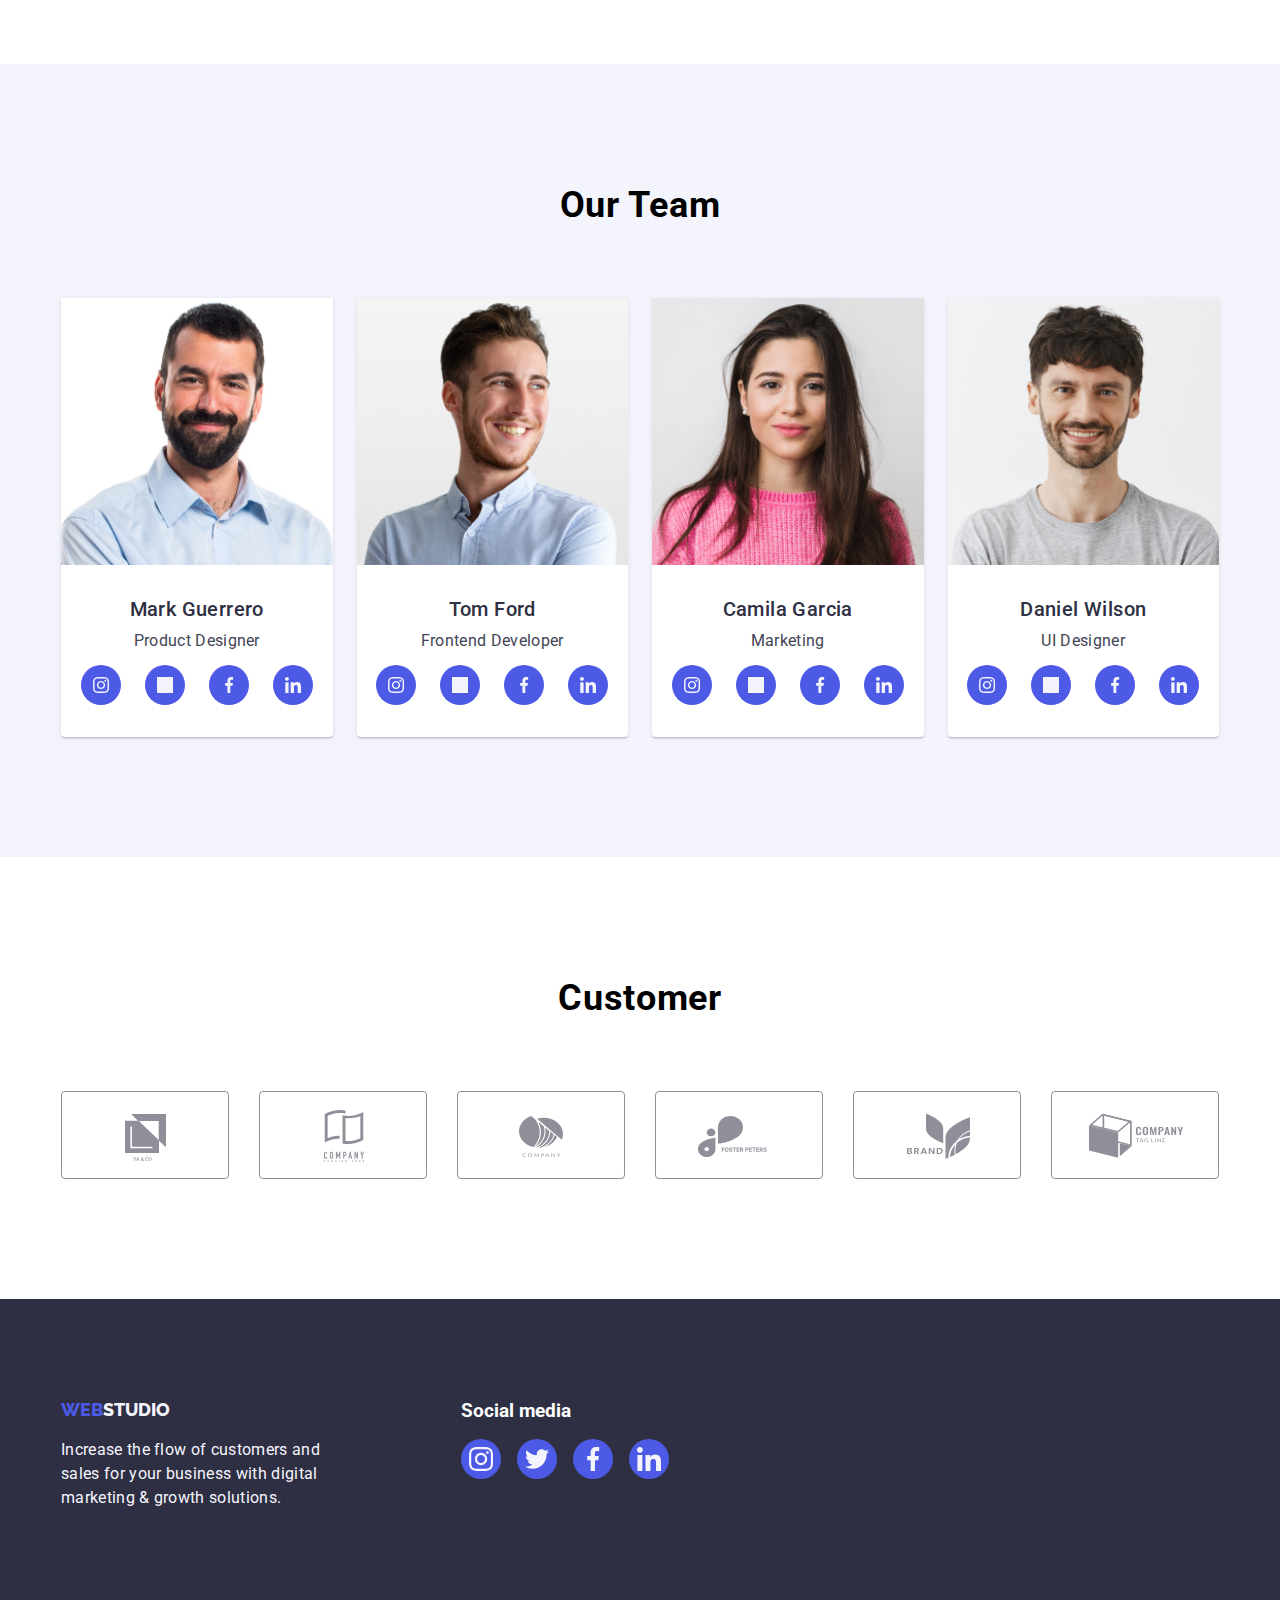
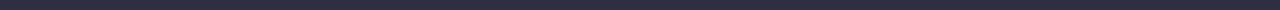
==== commit 982c9fe4: "hw4_initial5" ====
--- a/index.html
+++ b/index.html
@@ -4,6 +4,7 @@
         <meta charset="UTF-8">
         <meta name="viewport" content="width=device-width, initial-scale=1.0">
         <title>Webstudio</title>
+        <link rel="https://cdnjs.cloudflare.com/ajax/libs/modern-normalize/2.0.0/modern-normalize.min.css">
         <link rel="stylesheet" href="./css/style.css"/>
         <link href="https://fonts.googleapis.com/css2?family=Montserrat:wght@100;400;700&family=Roboto:ital,wght@0,400;0,500;0,700;0,900;1,400;1,500;1,700;1,900&display=swap" rel="stylesheet"/>
         <link rel="preconnect" href="https://fonts.googleapis.com">
@@ -57,28 +58,28 @@
                     <ul class="features-list">
                         <li class="feature-list-item">  
                             <div class="feature-image-container">
-                                <img class="feature-list-img" src="images/icons/antenna 1.svg"/> 
+                                <img class="feature-list-img" src="images/icons/antenna1.svg"/> 
                             </div>
                             <h3 class="feature-item-title">Strategy</h3>
                             <p class="feature-item-description">Our goal is to identify the business problem to walk away with the perfect and creative solution.</p>
                         </li>
                         <li class="feature-list-item">
                             <div class="feature-image-container">
-                                <img class="feature-list-img" src="images/icons/clock 1.svg"/> 
+                                <img class="feature-list-img" src="images/icons/clock1.svg"/> 
                             </div>  
                             <h3 class="feature-item-title">Punctuality</h3>
                             <p class="feature-item-description">Bring the key message to the brand's audience for the best price within the shortest possible time.</p>
                         </li>
                         <li class="feature-list-item">
                             <div class="feature-image-container">
-                                <img class="feature-list-img" src="images/icons/diagram 1.svg"/>
+                                <img class="feature-list-img" src="images/icons/diagram1.svg"/>
                             </div>
                             <h3 class="feature-item-title">Diligence</h3>
                             <p class="feature-item-description">Research and confirm brands that present the strongest digital growth opportunities and minimize risk.</p>
                         </li>
                         <li class="feature-list-item">
                             <div class="feature-image-container">
-                                <img class="feature-list-img" src="images/icons/astronaut 1.svg"/>
+                                <img class="feature-list-img" src="images/icons/astronaut1.svg"/>
                             </div>
                             <h3 class="feature-item-title">Technologies</h3>
                             <p class="feature-item-description">Design practice focused on digital experiences. We bring forth a deep passion for problem-solving.</p>
@@ -123,28 +124,28 @@
                                     <li class="team-links-item">
                                         <a href="#" class="team-link">
                                             <svg>
-                                                <use href="images/icons.svg#instagram 2"/>
+                                                <use href="images/icons.svg#instagram2"/>
                                             </svg>
                                         </a>
                                     </li>
                                     <li class="team-links-item"> 
                                         <a href="#" class="team-link">
                                             <svg>
-                                                <use href="images/icons.svg#twitter 1"/>
-                                            </svg>
-                                        </a>
-                                    </li>
-                                    <li class="team-links-item">
-                                        <a href="#" class="team-link">
-                                            <svg>
-                                                <use href="images/icons.svg#facebook 1"/>
-                                            </svg>
-                                        </a>
-                                    </li>
-                                    <li class="team-links-item">
-                                        <a href="#" class="team-link">
-                                            <svg>
-                                                <use href="images/icons.svg#linkedin 1"/>
+                                                <use href="images/icons.svg#twitter1"/>
+                                            </svg>
+                                        </a>
+                                    </li>
+                                    <li class="team-links-item">
+                                        <a href="#" class="team-link">
+                                            <svg>
+                                                <use href="images/icons.svg#facebook1"/>
+                                            </svg>
+                                        </a>
+                                    </li>
+                                    <li class="team-links-item">
+                                        <a href="#" class="team-link">
+                                            <svg>
+                                                <use href="images/icons.svg#linkedin1"/>
                                             </svg>
                                         </a>
                                     </li>
@@ -160,28 +161,28 @@
                                     <li class="team-links-item">
                                         <a href="#" class="team-link">
                                             <svg>
-                                                <use href="images/icons.svg#instagram 2"/>
+                                                <use href="images/icons.svg#instagram2"/>
                                             </svg>
                                         </a>
                                     </li>
                                     <li class="team-links-item"> 
                                         <a href="#" class="team-link">
                                             <svg>
-                                                <use href="images/icons.svg#twitter 1"/>
-                                            </svg>
-                                        </a>
-                                    </li>
-                                    <li class="team-links-item">
-                                        <a href="#" class="team-link">
-                                            <svg>
-                                                <use href="images/icons.svg#facebook 1"/>
-                                            </svg>
-                                        </a>
-                                    </li>
-                                    <li class="team-links-item">
-                                        <a href="#" class="team-link">
-                                            <svg>
-                                                <use href="images/icons.svg#linkedin 1"/>
+                                                <use href="images/icons.svg#twitter1"/>
+                                            </svg>
+                                        </a>
+                                    </li>
+                                    <li class="team-links-item">
+                                        <a href="#" class="team-link">
+                                            <svg>
+                                                <use href="images/icons.svg#facebook1"/>
+                                            </svg>
+                                        </a>
+                                    </li>
+                                    <li class="team-links-item">
+                                        <a href="#" class="team-link">
+                                            <svg>
+                                                <use href="images/icons.svg#linkedin1"/>
                                             </svg>
                                         </a>
                                     </li>
@@ -197,28 +198,28 @@
                                     <li class="team-links-item">
                                         <a href="#" class="team-link">
                                             <svg>
-                                                <use href="images/icons.svg#instagram 2"/>
+                                                <use href="images/icons.svg#instagram2"/>
                                             </svg>
                                         </a>
                                     </li>
                                     <li class="team-links-item"> 
                                         <a href="#" class="team-link">
                                             <svg>
-                                                <use href="images/icons.svg#twitter 1"/>
-                                            </svg>
-                                        </a>
-                                    </li>
-                                    <li class="team-links-item">
-                                        <a href="#" class="team-link">
-                                            <svg>
-                                                <use href="images/icons.svg#facebook 1"/>
-                                            </svg>
-                                        </a>
-                                    </li>
-                                    <li class="team-links-item">
-                                        <a href="#" class="team-link">
-                                            <svg>
-                                                <use href="images/icons.svg#linkedin 1"/>
+                                                <use href="images/icons.svg#twitter1"/>
+                                            </svg>
+                                        </a>
+                                    </li>
+                                    <li class="team-links-item">
+                                        <a href="#" class="team-link">
+                                            <svg>
+                                                <use href="images/icons.svg#facebook1"/>
+                                            </svg>
+                                        </a>
+                                    </li>
+                                    <li class="team-links-item">
+                                        <a href="#" class="team-link">
+                                            <svg>
+                                                <use href="images/icons.svg#linkedin1"/>
                                             </svg>
                                         </a>
                                     </li>
@@ -234,28 +235,28 @@
                                     <li class="team-links-item">
                                         <a href="#" class="team-link">
                                             <svg>
-                                                <use href="images/icons.svg#instagram 2"/>
+                                                <use href="images/icons.svg#instagram2"/>
                                             </svg>
                                         </a>
                                     </li>
                                     <li class="team-links-item"> 
                                         <a href="#" class="team-link">
                                             <svg>
-                                                <use href="images/icons.svg#twitter 1"/>
-                                            </svg>
-                                        </a>
-                                    </li>
-                                    <li class="team-links-item">
-                                        <a href="#" class="team-link">
-                                            <svg>
-                                                <use href="images/icons.svg#facebook 1"/>
-                                            </svg>
-                                        </a>
-                                    </li>
-                                    <li class="team-links-item">
-                                        <a href="#" class="team-link">
-                                            <svg>
-                                                <use href="images/icons.svg#linkedin 1"/>
+                                                <use href="images/icons.svg#twitter1"/>
+                                            </svg>
+                                        </a>
+                                    </li>
+                                    <li class="team-links-item">
+                                        <a href="#" class="team-link">
+                                            <svg>
+                                                <use href="images/icons.svg#facebook1"/>
+                                            </svg>
+                                        </a>
+                                    </li>
+                                    <li class="team-links-item">
+                                        <a href="#" class="team-link">
+                                            <svg>
+                                                <use href="images/icons.svg#linkedin1"/>
                                             </svg>
                                         </a>
                                     </li>
@@ -342,28 +343,28 @@
                         <li class="footer-socmed-list-items">
                             <a href="#" class="footer-socmed-link">
                                 <svg>
-                                    <use href="images/icons.svg#footer-instagram 2"/>
+                                    <use href="images/icons.svg#footer-instagram2"/>
                                 </svg>
                             </a>
                         </li>
                         <li class="footer-socmed-list-items">
                             <a href="#" class="footer-socmed-link">
                                 <svg>
-                                    <use href="images/icons.svg#footer-twitter 1"/>
+                                    <use href="images/icons.svg#footer-twitter1"/>
                                 </svg>
                             </a>
                         </li>
                         <li class="footer-socmed-list-items">
                             <a href="#" class="footer-socmed-link">
                                 <svg>
-                                    <use href="images/icons.svg#footer-facebook 1"/>
+                                    <use href="images/icons.svg#footer-facebook1"/>
                                 </svg>
                             </a>
                         </li>
                         <li class="footer-socmed-list-items">
                             <a href="#" class="footer-socmed-link">
                                 <svg>
-                                    <use href="images/icons.svg#footer-linkedin 1"/>
+                                    <use href="images/icons.svg#footer-linkedin1"/>
                                 </svg>
                             </a>
                         </li>
--- a/css/style.css
+++ b/css/style.css
@@ -58,6 +58,7 @@
     border-bottom: 1px solid var(--color-cornflower);
     padding-top: 24px;
     padding-bottom: 24px;
+
  }
 .header-container {
     display: flex;
@@ -129,7 +130,13 @@
     background-color: var(--color-navyblue);
     padding-top: 188px;
     padding-bottom: 188px;
-}
+    background-image: linear-gradient(rgba(46, 47, 66, 0.70), rgba(46, 47, 66, 0.70)),url(../images/hero-image.jpeg);
+    background-repeat: no-repeat;
+    background-position: center;
+    background-size: cover;
+     
+}
+
 .hero-title {
     font-size: 56px;
     font-weight: 700;
@@ -157,7 +164,9 @@
     display: block;
     cursor:grab;
 }
-
+.hero button:hover {
+    background-color: var(--color-ocean);
+}
 
 /* -- features Section -- */
 .features {
@@ -185,7 +194,7 @@
 .feature-list-img {
     margin: 0 auto;
 }
-.feature-item-title{
+.feature-item-title {
     font-size: 20px;
     font-weight: 500;
     line-height: 24px;
@@ -295,15 +304,17 @@
     align-items: center;
     width: 40px;
     height: 40px;
+    background-color: var(--color-iris);
+    border-radius: 50%;
 }
 .team-link svg {
    width: 16px;
    height: 16px;
-   fill: var(--color-light-slate);
+   fill: var(--color-cloud);
 }
 .team-link:hover  {
     border-radius: 22px;
-    background-color: var(--color-iris);
+    background-color: var(--color-ocean);
 }
 .team-link:hover svg {
     fill: var(--color-cloud);
@@ -426,8 +437,10 @@
 }
 
 .customer-link:hover svg {
-    fill: var(--color-iris)
-
+    fill: var(--color-ocean);
+}
+.customer-link:hover {
+    border: 1px solid var(--color-ocean);
 }
 /* ================Footer=============== */
 .footer {
@@ -496,16 +509,16 @@
     justify-content: center;
     width: 40px;
     height: 40px;
+    background-color: var(--color-iris);
+    border-radius: 50%;  
 }
 .footer-socmed-link svg {
     width: 24px;
     height: 24px;
     fill: var(--color-cloud);
-
 }
 .footer-socmed-link:hover  {
-    background-color: var(--color-iris);
-    border-radius: 22px;   
+    background-color: var(--color-ocean);
 }
 .footer-socmed-link:hover svg {
     fill: var(--color-cloud);
